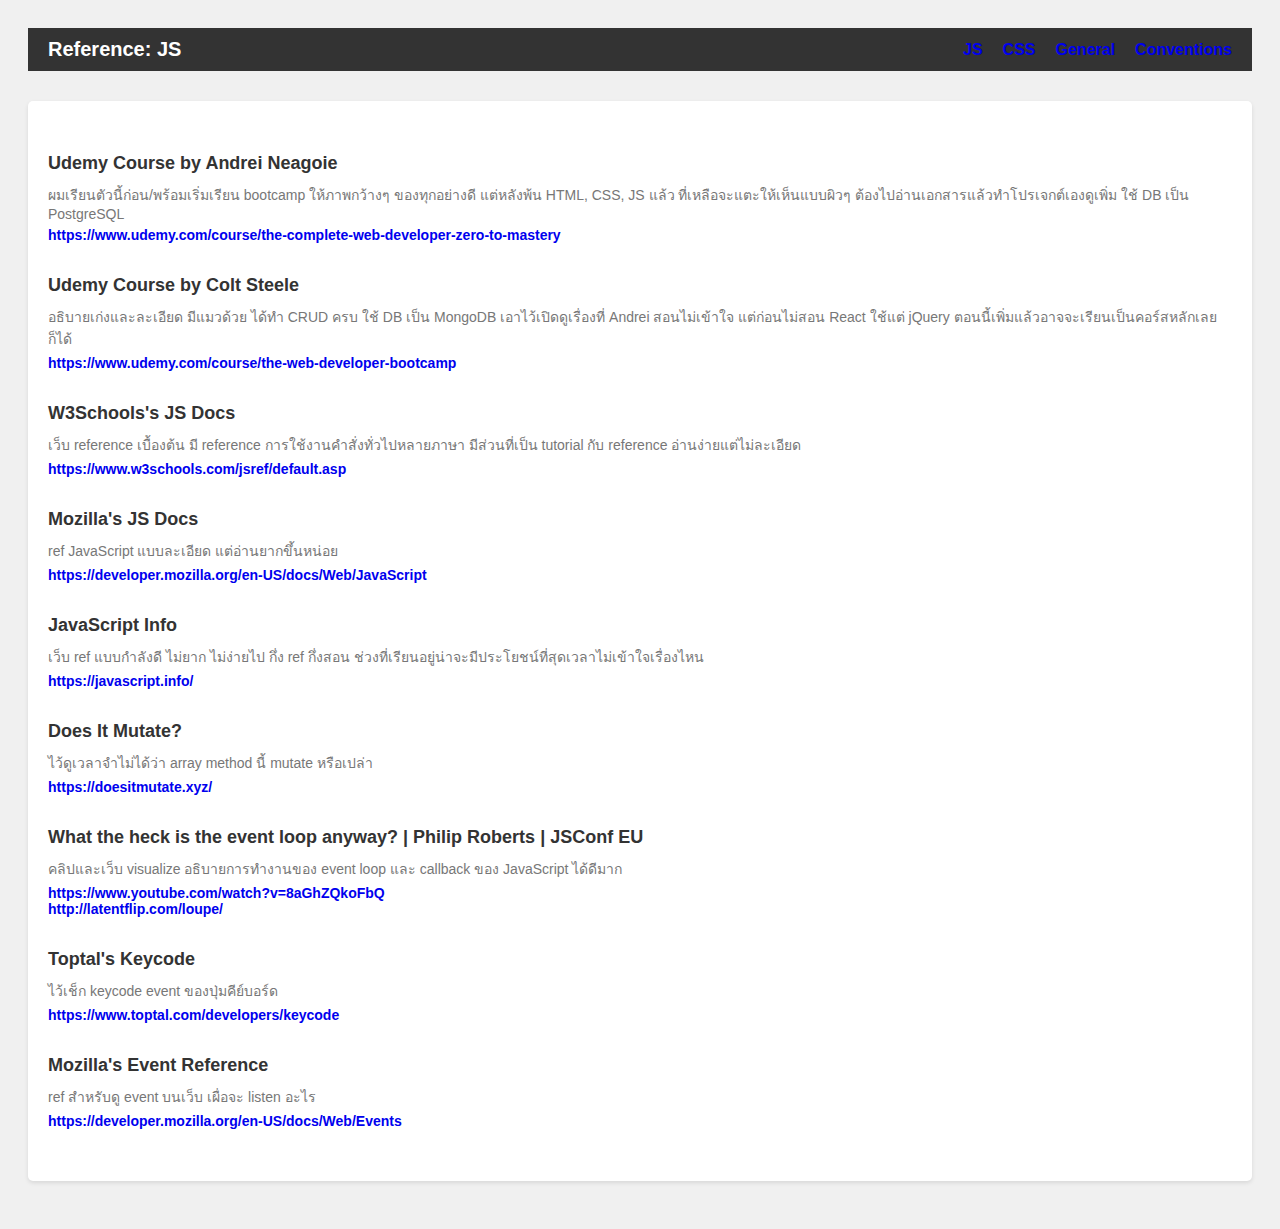
==== index.html @ b0f07fc8 "init project" ====
<!DOCTYPE html>
<html lang="en">
<head>
  <meta charset="UTF-8">
  <meta name="viewport" content="width=device-width, initial-scale=1.0">
  <title>References: JS</title>
  <link rel="stylesheet" href="./styles.css">
</head>
<body>
  <div class="navbar">
    <div class="navbar-title">Reference: JS</div>
    <div class="navbar-tabs">
      <a class="navbar-tab" href="./index.html">JS</a>
      <a class="navbar-tab" href="./css.html">CSS</a>
      <a class="navbar-tab" href="./general.html">General</a>
      <a class="navbar-tab" href="./conventions.html">Conventions</a>
    </div>
  </div>
  
  <div class="reference-wrapper">
    <div class="reference-list">
      <div class="reference-item">
        <div class="reference-title">Udemy Course by Andrei Neagoie</div>
        <div class="reference-description">ผมเรียนตัวนี้ก่อน/พร้อมเริ่มเรียน bootcamp ให้ภาพกว้างๆ ของทุกอย่างดี แต่หลังพ้น HTML, CSS, JS แล้ว ที่เหลือจะแตะให้เห็นแบบผิวๆ ต้องไปอ่านเอกสารแล้วทำโปรเจกต์เองดูเพิ่ม ใช้ DB เป็น PostgreSQL</div>
        <div class="reference-url">
          <a href="https://www.udemy.com/course/the-complete-web-developer-zero-to-mastery">https://www.udemy.com/course/the-complete-web-developer-zero-to-mastery</a>
        </div>
      </div>
      <div class="reference-item">
        <div class="reference-title">Udemy Course by Colt Steele</div>
        <div class="reference-description">อธิบายเก่งและละเอียด มีแมวด้วย ได้ทำ CRUD ครบ ใช้ DB เป็น MongoDB เอาไว้เปิดดูเรื่องที่ Andrei สอนไม่เข้าใจ แต่ก่อนไม่สอน React ใช้แต่ jQuery ตอนนี้เพิ่มแล้วอาจจะเรียนเป็นคอร์สหลักเลยก็ได้</div>
        <div class="reference-url">
          <a href="https://www.udemy.com/course/the-web-developer-bootcamp">https://www.udemy.com/course/the-web-developer-bootcamp</a>
        </div>
      </div>
      <div class="reference-item">
        <div class="reference-title">W3Schools's JS Docs</div>
        <div class="reference-description">เว็บ reference เบื้องต้น มี reference การใช้งานคำสั่งทั่วไปหลายภาษา มีส่วนที่เป็น tutorial กับ reference อ่านง่ายแต่ไม่ละเอียด</div>
        <div class="reference-url">
          <a href="https://www.w3schools.com/jsref/default.asp">https://www.w3schools.com/jsref/default.asp</a>
        </div>
      </div>
      <div class="reference-item">
        <div class="reference-title">Mozilla's JS Docs</div>
        <div class="reference-description">ref JavaScript แบบละเอียด แต่อ่านยากขึ้นหน่อย</div>
        <div class="reference-url">
          <a href="https://developer.mozilla.org/en-US/docs/Web/JavaScript">https://developer.mozilla.org/en-US/docs/Web/JavaScript</a>
        </div>
      </div>
      <div class="reference-item">
        <div class="reference-title">JavaScript Info</div>
        <div class="reference-description">เว็บ ref แบบกำลังดี ไม่ยาก ไม่ง่ายไป กึ่ง ref กึ่งสอน ช่วงที่เรียนอยู่น่าจะมีประโยชน์ที่สุดเวลาไม่เข้าใจเรื่องไหน
        </div>
        <div class="reference-url">
          <a href="https://javascript.info/">https://javascript.info/</a>
        </div>
      </div>
      <div class="reference-item">
        <div class="reference-title">Does It Mutate?</div>
        <div class="reference-description">ไว้ดูเวลาจำไม่ได้ว่า array method นี้ mutate หรือเปล่า</div>
        <div class="reference-url">
          <a href="https://doesitmutate.xyz/">https://doesitmutate.xyz/</a>
        </div>
      </div>
      <div class="reference-item">
        <div class="reference-title">What the heck is the event loop anyway? | Philip Roberts | JSConf EU</div>
        <div class="reference-description">คลิปและเว็บ visualize อธิบายการทำงานของ event loop และ callback ของ JavaScript ได้ดีมาก</div>
        <div class="reference-url">
          <a href="https://www.youtube.com/watch?v=8aGhZQkoFbQ">https://www.youtube.com/watch?v=8aGhZQkoFbQ</a></br>
          <a href="http://latentflip.com/loupe/">http://latentflip.com/loupe/</a>
        </div>
      </div>
      <div class="reference-item">
        <div class="reference-title">Toptal's Keycode</div>
        <div class="reference-description">ไว้เช็ก keycode event ของปุ่มคีย์บอร์ด</div>
        <div class="reference-url">
          <a href="https://www.toptal.com/developers/keycode">https://www.toptal.com/developers/keycode</a>
        </div>
      </div>
      <div class="reference-item">
        <div class="reference-title">Mozilla's Event Reference</div>
        <div class="reference-description">ref สำหรับดู event บนเว็บ เผื่อจะ listen อะไร</div>
        <div class="reference-url">
          <a href="https://developer.mozilla.org/en-US/docs/Web/Events">https://developer.mozilla.org/en-US/docs/Web/Events</a>
        </div>
      </div>
    </div>
  </div>
</body>
---- styles.css ----
body {
    font-family: Arial, sans-serif;
    background-color: #f0f0f0;
    padding: 20px;
  }
  h1 {
    color: #333333;
    text-align: left;
  }
  a {
    text-decoration: none;
    font-weight: bold;
  }
  .navbar {
    display: flex;
    align-items: center;
    justify-content: space-between;
    background-color: #333333;
    color: #ffffff;
    padding: 10px 20px;
    
  }
  .navbar a:visited {
    color: #ffffff;
  }
  .navbar-title {
    font-size: 20px;
    font-weight: bold;
  }
  .navbar-tabs {
    display: flex;
  }
  .navbar-tab {
    margin-left: 20px;
  }
  .navbar-tab:first-child {
    margin-left: 0;
  }
  .navbar-tab:hover {
    cursor: pointer;
    text-decoration: underline;
  }
  .reference-wrapper {
    margin-top: 30px;
  }
  .reference-list {
    flex-basis: calc(33.33% - 20px);
    background-color: #ffffff;
    padding: 20px;
    margin-bottom: 20px;
    border-radius: 5px;
    box-shadow: 0 2px 4px rgba(0, 0, 0, 0.1);
  }
  .reference-item {
    margin: 2rem 0;
  }
  .reference-title {
    font-size: 18px;
    font-weight: bold;
    color: #333333;
    margin-bottom: 10px;
  }
  .reference-description {
    font-size: 14px;
    color: #777777;
    margin-bottom: 5px;
  }
  .reference-url {
    font-size: 14px;
    color: #666666;
  }


/* CSS styles for mobile */
@media (max-width: 767px) {
  body {
    padding: 10px;
  }
  h1 {
    color: #333333;
    text-align: center;
    font-size: 20px;
    margin-bottom: 10px;
  }
  .reference-wrapper {
    margin-top: 20px;
  }
  .reference-list {
    padding: 15px;
    margin-bottom: 15px;
    border-radius: 5px;
    box-shadow: 0 2px 4px rgba(0, 0, 0, 0.1);
  }
  .reference-item {
    margin: 1rem 0;
  }
  .reference-title {
    font-size: 16pxว
    margin-bottom: 8px;
  }
  .reference-description {
    font-size: 12px;
    margin-bottom: 4px;
  }
  .reference-url {
    font-size: 12px;
  }
}
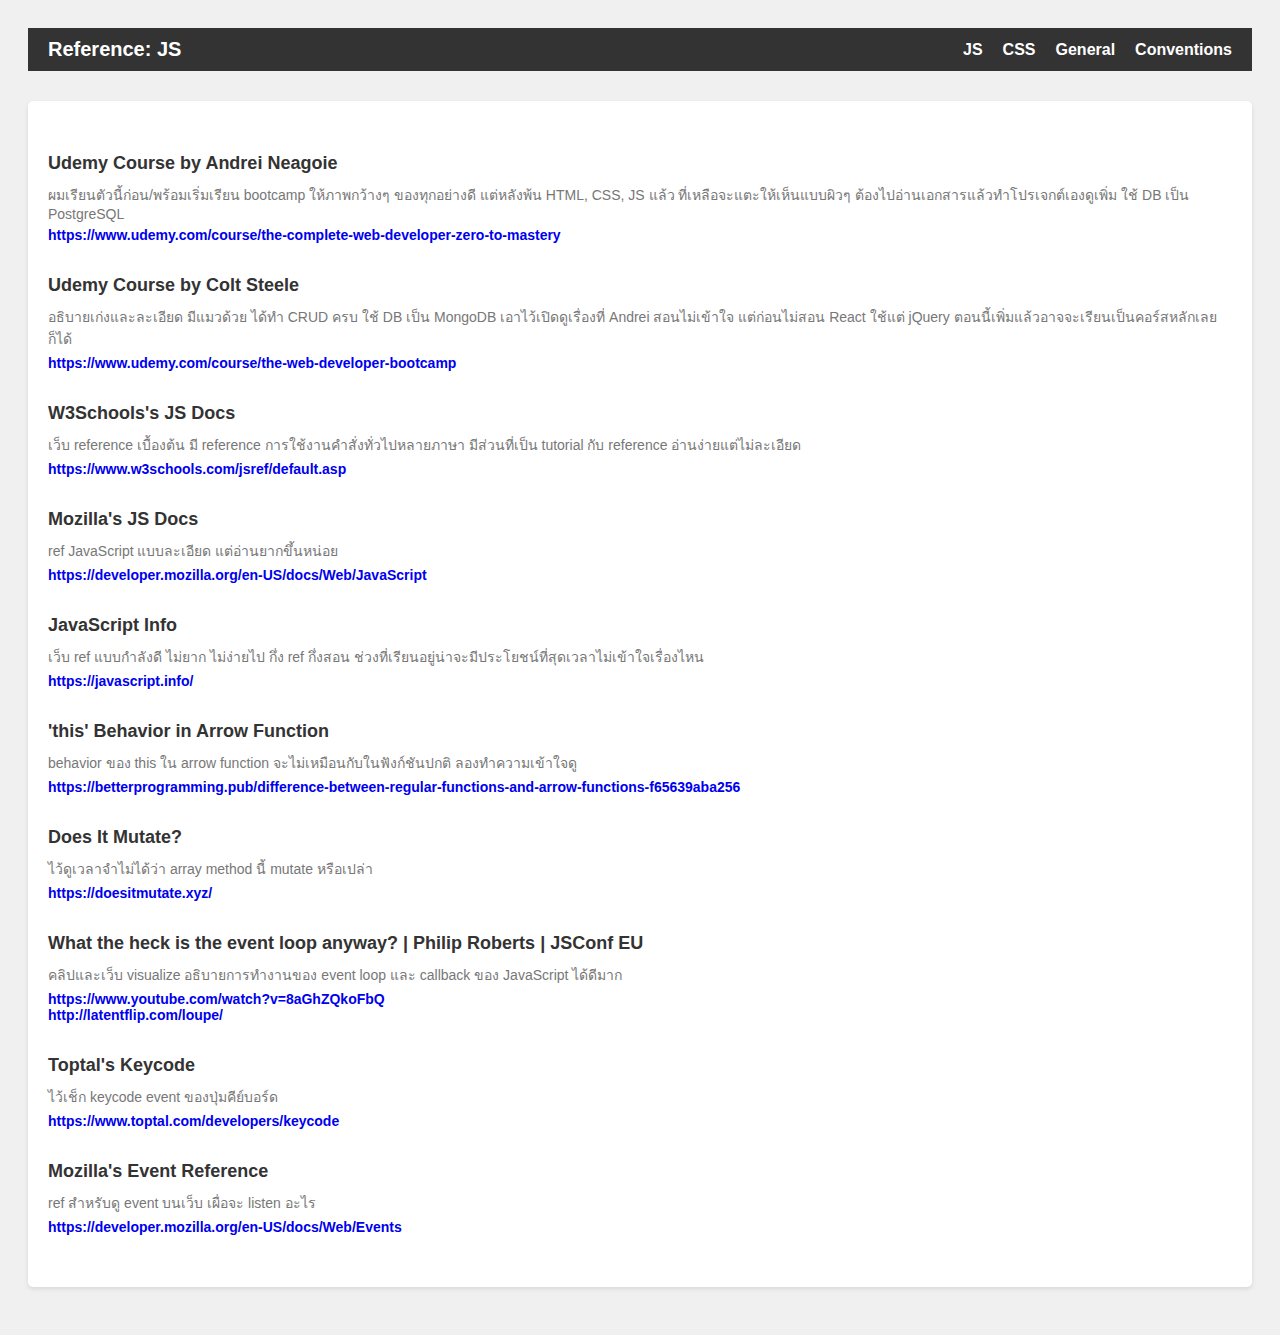
==== commit 392d588f: "feat: add arrow function explanation" ====
--- a/index.html
+++ b/index.html
@@ -56,6 +56,13 @@
         </div>
       </div>
       <div class="reference-item">
+        <div class="reference-title">'this' Behavior in Arrow Function</div>
+        <div class="reference-description">behavior ของ this ใน arrow function จะไม่เหมือนกับในฟังก์ชันปกติ ลองทำความเข้าใจดู</div>
+        <div class="reference-url">
+          <a href="https://betterprogramming.pub/difference-between-regular-functions-and-arrow-functions-f65639aba256">https://betterprogramming.pub/difference-between-regular-functions-and-arrow-functions-f65639aba256</a>
+        </div>
+      </div>
+      <div class="reference-item">
         <div class="reference-title">Does It Mutate?</div>
         <div class="reference-description">ไว้ดูเวลาจำไม่ได้ว่า array method นี้ mutate หรือเปล่า</div>
         <div class="reference-url">
--- a/styles.css
+++ b/styles.css
@@ -20,6 +20,9 @@
     color: #ffffff;
     padding: 10px 20px;
     
+  }
+  .navbar a {
+    color: #ffffff;
   }
   .navbar a:visited {
     color: #ffffff;
